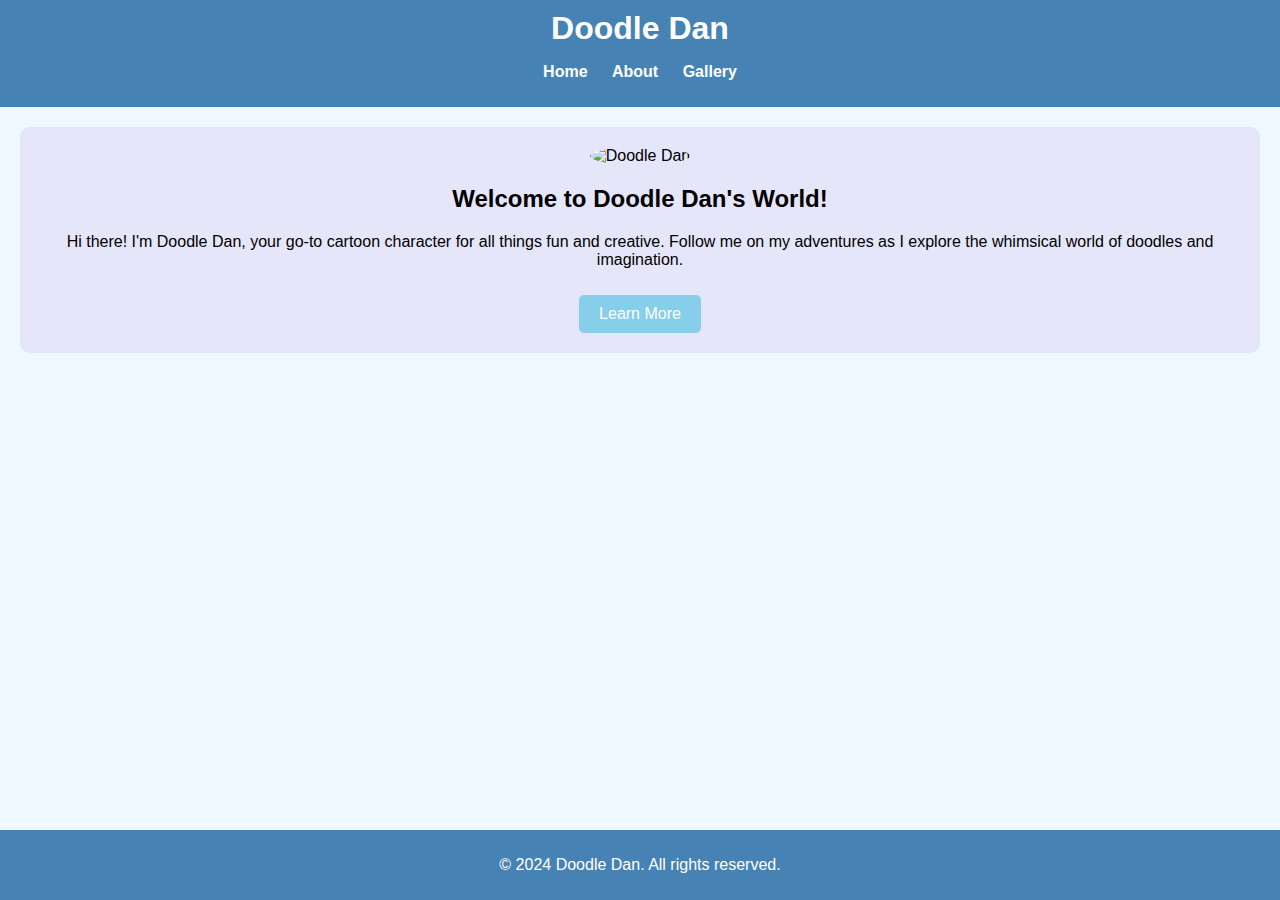
==== index.html @ 1b80071a "Added and linked pages" ====
<head>
    <link rel="stylesheet" type="text/css" href="styles.css">
</head>
<body>
    <!-- Main header -->
    <header>
        <h1>Doodle Dan</h1>
        <nav>
            <ul>
                <li><a href="index.html">Home</a></li>
                <li><a href="about.html">About</a></li>
                <li><a href="gallery.html">Gallery</a></li>
            </ul>
        </nav>
    </header>

    <!-- Main content -->
    <main>
        <section class="intro">
            <img src="img/doodle-dan.jpg" alt="Doodle Dan" class="profile-img">
            <h2>Welcome to Doodle Dan's World!</h2>
            <p>Hi there! I'm Doodle Dan, your go-to cartoon character for all things fun and creative. Follow me on my adventures as I explore the whimsical world of doodles and imagination.</p>
            <a href="documents/about.html" class="button">Learn More</a>
        </section>
    </main>

    <!-- Footer -->
    <footer>
        <p>&copy; 2024 Doodle Dan. All rights reserved.</p>
    </footer>
</body>
</html>
---- styles.css ----
/* Base styles for body */
body {
    font-family: Arial, sans-serif;
    margin: 0;
    padding: 0;
    background-color: #f0f8ff;
}

/* Header styles */
header {
    background-color: #4682b4;
    color: #fff;
    padding: 10px 0;
    text-align: center;
}

header h1 {
    margin: 0;
}

nav ul {
    list-style-type: none;
    padding: 0;
}

nav ul li {
    display: inline;
    margin: 0 10px;
}

nav ul li a {
    color: #fff;
    text-decoration: none;
    font-weight: bold;
}

/* Main section styles */
main {
    padding: 20px;
    text-align: center;
}

/* Intro section styles */
.intro {
    background-color: #e6e6fa;
    padding: 20px;
    border-radius: 10px;
}

.profile-img {
    max-width: 100%;
    height: auto;
    border-radius: 50%;
}

.button {
    display: inline-block;
    padding: 10px 20px;
    margin-top: 10px;
    background-color: #87ceeb;
    color: #fff;
    text-decoration: none;
    border-radius: 5px;
}

/* About section styles */
.about {
    background-color: #fffacd;
    padding: 20px;
    border-radius: 10px;
}

/* Gallery section styles */
.gallery {
    background-color: #fafad2;
    padding: 20px;
    border-radius: 10px;
}

.gallery-img {
    max-width: 100%;
    height: auto;
}

/* Footer styles */
footer {
    background-color: #4682b4;
    color: #fff;
    text-align: center;
    padding: 10px 0;
    position: fixed;
    width: 100%;
    bottom: 0;
}

/* Responsive design */
@media (max-width: 600px) {
    nav ul li {
        display: block;
        margin: 5px 0;
    }
}
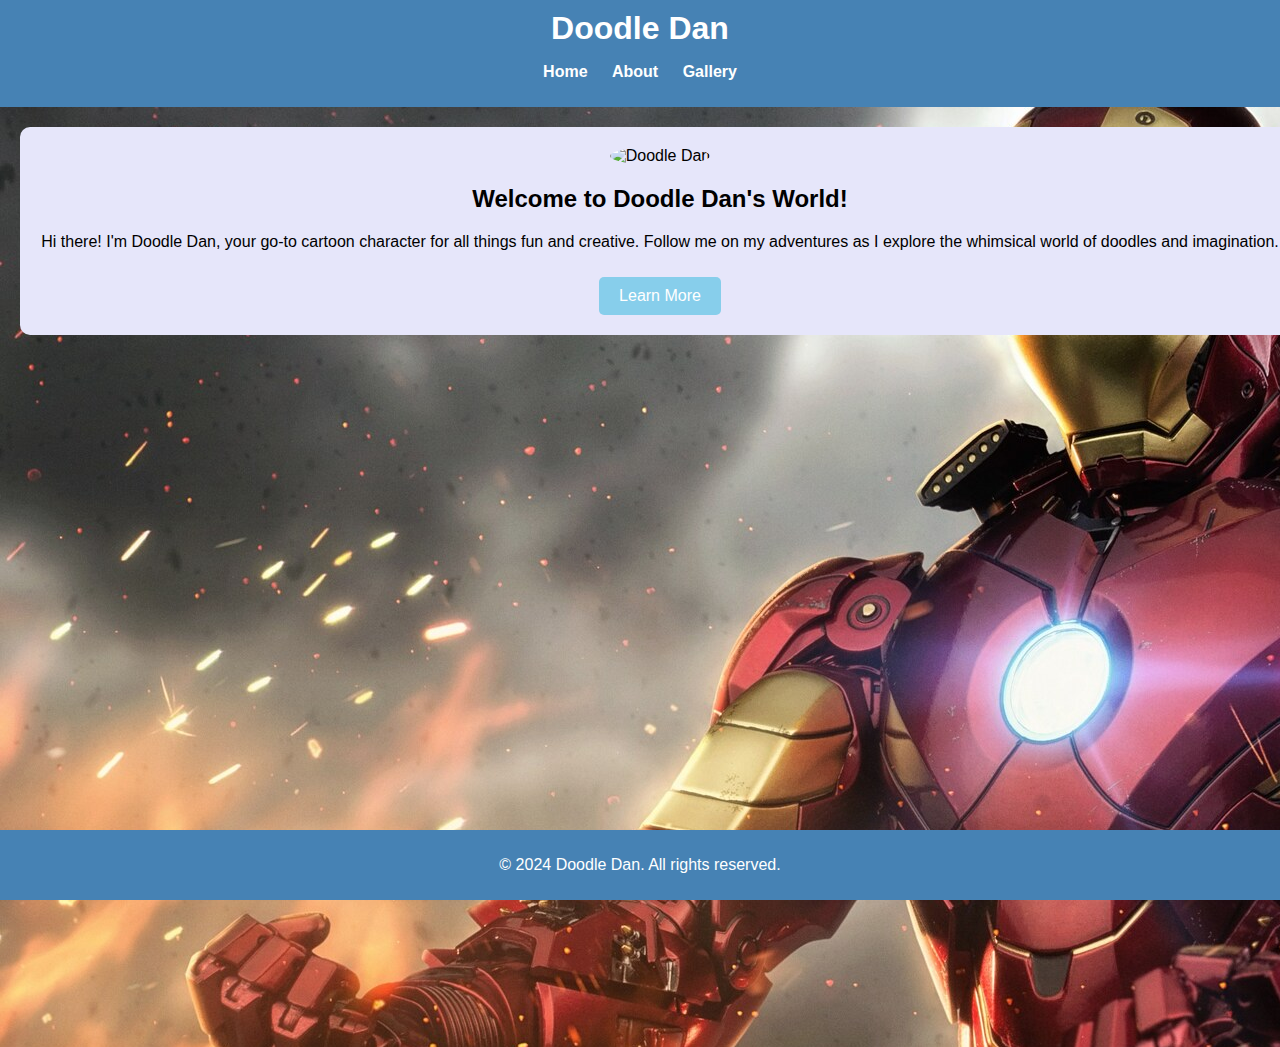
==== commit 0eb87491: "resolved conflict" ====
--- a/index.html
+++ b/index.html
@@ -15,7 +15,7 @@
     </header>
 
     <!-- Main content -->
-    <main>
+    <main class="landing">
         <section class="intro">
             <img src="img/doodle-dan.jpg" alt="Doodle Dan" class="profile-img">
             <h2>Welcome to Doodle Dan's World!</h2>
--- a/styles.css
+++ b/styles.css
@@ -39,7 +39,11 @@
     padding: 20px;
     text-align: center;
 }
-
+.landing {
+    background-image: url(hero.jpg);
+    height: 100vh;
+    width: 100vw;
+}
 /* Intro section styles */
 .intro {
     background-color: #e6e6fa;
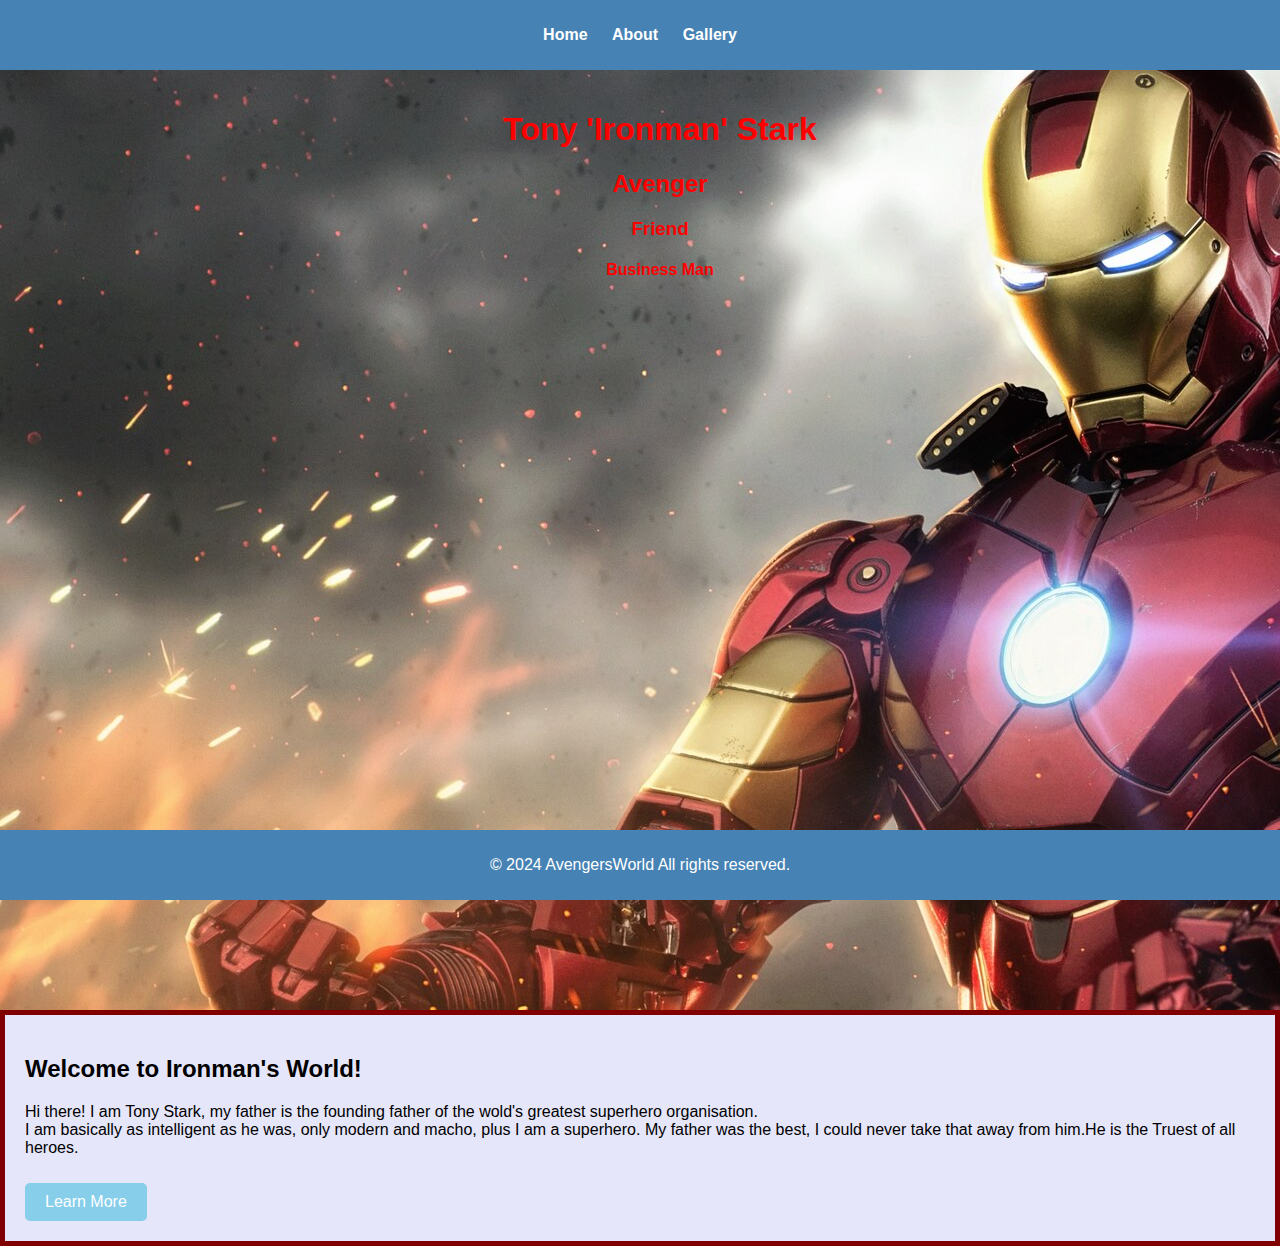
==== commit f03ceab7: "fixed gallery page" ====
--- a/index.html
+++ b/index.html
@@ -4,7 +4,7 @@
 <body>
     <!-- Main header -->
     <header>
-        <h1>Doodle Dan</h1>
+        
         <nav>
             <ul>
                 <li><a href="index.html">Home</a></li>
@@ -15,18 +15,25 @@
     </header>
 
     <!-- Main content -->
-    <main class="landing">
-        <section class="intro">
-            <img src="img/doodle-dan.jpg" alt="Doodle Dan" class="profile-img">
-            <h2>Welcome to Doodle Dan's World!</h2>
-            <p>Hi there! I'm Doodle Dan, your go-to cartoon character for all things fun and creative. Follow me on my adventures as I explore the whimsical world of doodles and imagination.</p>
-            <a href="documents/about.html" class="button">Learn More</a>
-        </section>
+    <main 
+        <div class="landing" >
+         <h1>Tony 'Ironman' Stark</h1>
+         <h2>Avenger</h2>
+         <h3>Friend</h3>
+         <h4>Business Man</h4>
+        </div>
+        
     </main>
+    <section class="intro">
+            <h2>Welcome to Ironman's World!</h2>
+            <p>Hi there! I am Tony Stark, my father is the founding father of the wold's greatest superhero organisation. <br>
+              I am basically as intelligent as he was, only modern and macho, plus I am a superhero. My father was the best, I could never take that away from him.He is the Truest of all heroes.</p>
+            <a href="about.html" class="button">Learn More</a>
+    </section>
 
     <!-- Footer -->
     <footer>
-        <p>&copy; 2024 Doodle Dan. All rights reserved.</p>
+        <p>&copy; 2024 AvengersWorld All rights reserved.</p>
     </footer>
 </body>
 </html>--- a/styles.css
+++ b/styles.css
@@ -43,12 +43,14 @@
     background-image: url(hero.jpg);
     height: 100vh;
     width: 100vw;
+    color: red;
 }
 /* Intro section styles */
 .intro {
     background-color: #e6e6fa;
     padding: 20px;
-    border-radius: 10px;
+    border-radius: "";
+    border: 5px solid maroon; 
 }
 
 .profile-img {
